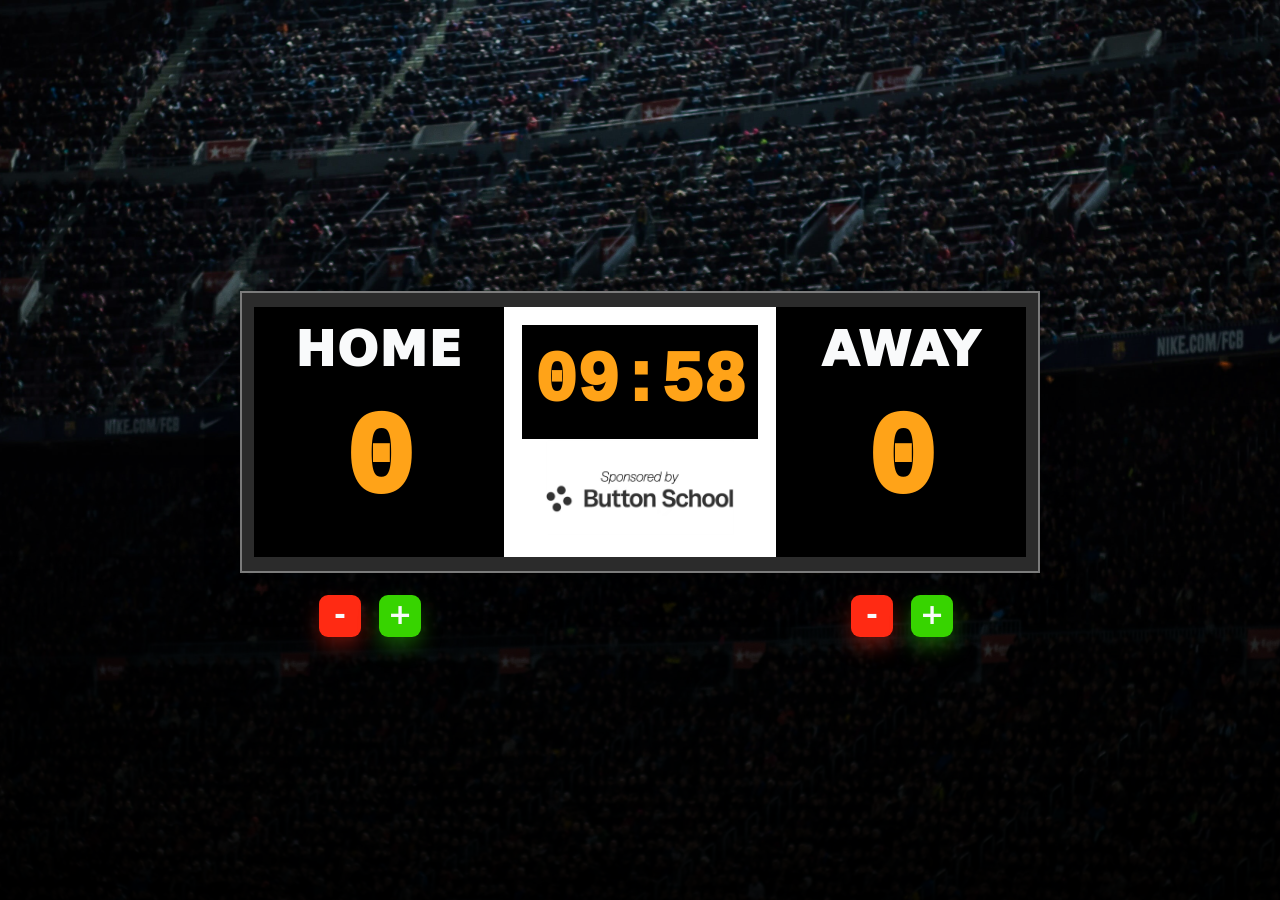
==== score-keeper/index.html @ 3a4feb47 "Initial commit: Score Keeper app" ====
<!doctype html>
<html lang="en">
  <head>
    <meta charset="UTF-8" />
    <meta name="viewport" content="width=device-width, initial-scale=1.0" />
    <title>Score Keeper</title>
    <link rel="stylesheet" href="style.css" />
  </head>
  <body>
    <div class="app">
      <div class="scoreboard-shell" aria-label="Scoreboard">
        <div id="callout" class="callout" aria-live="polite"></div>

        <div class="scoreboard" role="group" aria-label="Scoreboard">
          <div class="team team-a">
            <div class="team-name">HOME</div>
            <span id="team-a-score" class="score-value">0</span>
          </div>

          <div class="center-panel">
            <div class="timer-box" aria-label="Game timer">
              <div id="timer-value" class="timer-value">10:00</div>
            </div>
            <div aria-label="Banner placeholder">
              <img
                class="banner-img"
                src="placeholder.png"
                alt="Placeholder banner image"
              />
            </div>
          </div>

          <div class="team team-b">
            <div class="team-name">AWAY</div>
            <span id="team-b-score" class="score-value">0</span>
          </div>
        </div>

        <div class="floating-controls" aria-label="Score controls">
          <div class="team-controls">
            <button
              class="btn btn-minus"
              type="button"
              onclick="decrementTeamA()"
            >
            <span>-</span>
            </button>
            <button
              class="btn btn-plus"
              type="button"
              onclick="incrementTeamA()"
            >
            <span>+</span>
            </button>
          </div>

          <div class="team-controls">
            <button
              class="btn btn-minus"
              type="button"
              onclick="decrementTeamB()"
            >
            <span>-</span>
            </button>
            <button
              class="btn btn-plus"
              type="button"
              onclick="incrementTeamB()"
            >
            <span>+</span>
            </button>
          </div>
        </div>
      </div>
    </div>
    <script src="script.js"></script>
  </body>
</html>
---- score-keeper/style.css ----
* {
  box-sizing: border-box;
  margin: 0;
  padding: 0;
  font-family: system-ui, -apple-system, BlinkMacSystemFont, "Segoe UI", sans-serif;
}

body {
  min-height: 100vh;
  display: flex;
  flex-direction: column;
  align-items: center;
  justify-content: center;
  position: relative;
  background-color: #000;
  background-image: url("stadium-background.jpg");
  background-repeat: no-repeat;
  background-position: center top;
  background-attachment: fixed;
  background-size: cover;
  color: #f9fafb;
  padding: 1.5rem;
}

.app {
  position: relative;
  z-index: 1;
}

body::before {
  content: "";
  position: fixed;
  inset: 0;
  z-index: 0;
  pointer-events: none;

  /* Black at the bottom of the viewport -> fades to transparent as it goes up. */
  background: linear-gradient(
    to top,
    rgba(0, 0, 0, 0.92) 0%,
    rgba(0, 0, 0, 0.7) 25%,
    rgba(0, 0, 0, 0.25) 55%,
    rgba(0, 0, 0, 0) 80%
  );
}

.app {
  width: 800px;
  max-width: 100%;
  display: flex;
  flex-direction: column;
  align-items: center;
}

.scoreboard-shell {
  width: 800px;
  max-width: 100%;
  position: relative;
  padding-top: 1.75rem;
}

.scoreboard {
  width: 100%;
  background: #2b2b2b;
  border: 2px solid #7b7b7b;
  border-radius: 0;
  padding: 14px;
  box-shadow: 0 18px 30px rgba(0, 0, 0, 0.35);

  display: grid;
  grid-template-columns: 250px 272px 250px;
  gap: 0;
  align-items: start;
  justify-content: center;
}

.callout {
  position: absolute;
  font-family: ui-monospace, SFMono-Regular, Menlo, Monaco, Consolas, "Liberation Mono",
  "Courier New", monospace;
  left: 50%;
  top: 0;
  transform: translateX(-50%) translateY(8px);
  opacity: 0;
  padding: 0;
  background: transparent;
  border: none;
  color: #f59e0b;
  font-weight: 1000;
  font-size: 1rem;
  letter-spacing: 0.01em;
  text-shadow: 0 2px 14px rgba(0, 0, 0, 0.6);
  transition: opacity 0.15s ease, transform 0.15s ease;

  pointer-events: none;
  white-space: nowrap;
  max-width: 90%;
  overflow: hidden;
  text-overflow: ellipsis;
}

.callout.is-visible {
  opacity: 1;
  transform: translateX(-50%) translateY(0);
}

.team {
  aspect-ratio: 1 / 1;
  background: #000;
  border: none;
  border-radius: 0;
  padding: 18px 14px 14px;
  display: flex;
  flex-direction: column;
  align-items: center;
  justify-content: space-between;
}

.team-name {
  font-size: 3rem;
  font-weight: 950;
  letter-spacing: 0.03em;
  margin-bottom: 0;
  text-transform: uppercase;
  line-height: 1;
}

.score-value {
  display: grid;
  place-items: center;
  width: 160px;
  aspect-ratio: 1 / 1;
  margin-inline: auto;
  text-align: center;
  font-weight: 950;
  font-size: 7.2rem;
  line-height: 1;
  font-variant-numeric: tabular-nums;
  font-family: ui-monospace, SFMono-Regular, Menlo, Monaco, Consolas, "Liberation Mono",
    "Courier New", monospace;
  color: #ffa318;
}

.btn {
  appearance: none;
  border: none;
  border-radius: 9px;
  width: 42px;
  height: 42px;
  padding: 0;
  font-size: 1.8rem;
  font-weight: 900;
  line-height: 1;
  cursor: pointer;
  transition: transform 0.08s ease, box-shadow 0.08s ease, filter 0.15s ease;
  color: #f9fafb;
  display: inline-flex;
  align-items: center;
  justify-content: center;
}

.btn-minus {
  background: #ff2a13;
  box-shadow: 0 10px 20px rgba(255, 42, 19, 0.35);
}

.btn-plus {
  background: #37d400;
  box-shadow: 0 10px 20px rgba(55, 212, 0, 0.35);
}

.btn-minus span {
    transform: translateY(-2px);
  }
  
  .btn-plus span {
    transform: translateY(-2px);
  }


.btn:hover {
  transform: translateY(-1px);
  filter: brightness(1.03);
  box-shadow: 0 12px 20px rgba(0, 0, 0, 0.45);
}

.btn:active {
  transform: translateY(0);
  box-shadow: 0 8px 14px rgba(0, 0, 0, 0.4);
}

.btn:focus-visible {
  outline: 2px solid #facc15;
  outline-offset: 2px;
}

.timer-box {
  background: #000;
  border: 18px solid #fff;
  border-bottom-width: 0;
  padding: 22px 18px;
  display: flex;
  align-items: center;
  justify-content: center;
}

.center-panel {
  display: flex;
  flex-direction: column;
  background: #fff;
  height: 100%;
}

.banner-frame {
  background: #fff;
  padding: 0 18px 18px;
}

.banner-img {
  width: 70%;
  object-fit: contain;
  object-position: center;
  display: block;
  margin: 0 auto;
}

.timer-value {
  font-family: ui-monospace, SFMono-Regular, Menlo, Monaco, Consolas, "Liberation Mono",
    "Courier New", monospace;
  color: #ffa318;
  font-weight: 950;
  font-size: 4.4rem;
  line-height: 1;
  font-variant-numeric: tabular-nums;
}

.floating-controls {
  width: 100%;
  margin-top: 22px;
  display: grid;
  grid-template-columns: 260px 272px 260px;
  align-items: center;
  column-gap: 0;
  padding: 0 0px;
}

.floating-controls .team-controls {
  display: flex;

  align-items: center;
  gap: 18px;
}

.floating-controls .team-controls:first-child {
  grid-column: 1;
  justify-content: center;
}

.floating-controls .team-controls:last-child {
  grid-column: 3;
  justify-content: center;
}

@media (max-width: 760px) {
  .scoreboard-shell {
    padding-top: 1.25rem;
  }

  .scoreboard {
    grid-template-columns: 1fr;
    gap: 10px;
  }

  .callout {
    left: 50%;
    top: 0;
    font-size: 0.9rem;
  }

  .floating-controls {
    grid-template-columns: 1fr;
    row-gap: 0.75rem;
    margin-top: 18px;
    padding: 0;
  }

  .floating-controls .team-controls {
    grid-column: auto !important;
    justify-content: center;
  }

  .team {
    min-height: auto;
  }

  .banner-img {
    height: 120px;
  }
}

@media (min-width: 2500px) {
  /* Very large screens: keep it simple and show a solid black background. */
  body {
    background-image: none;
    background-color: #000;
  }
}
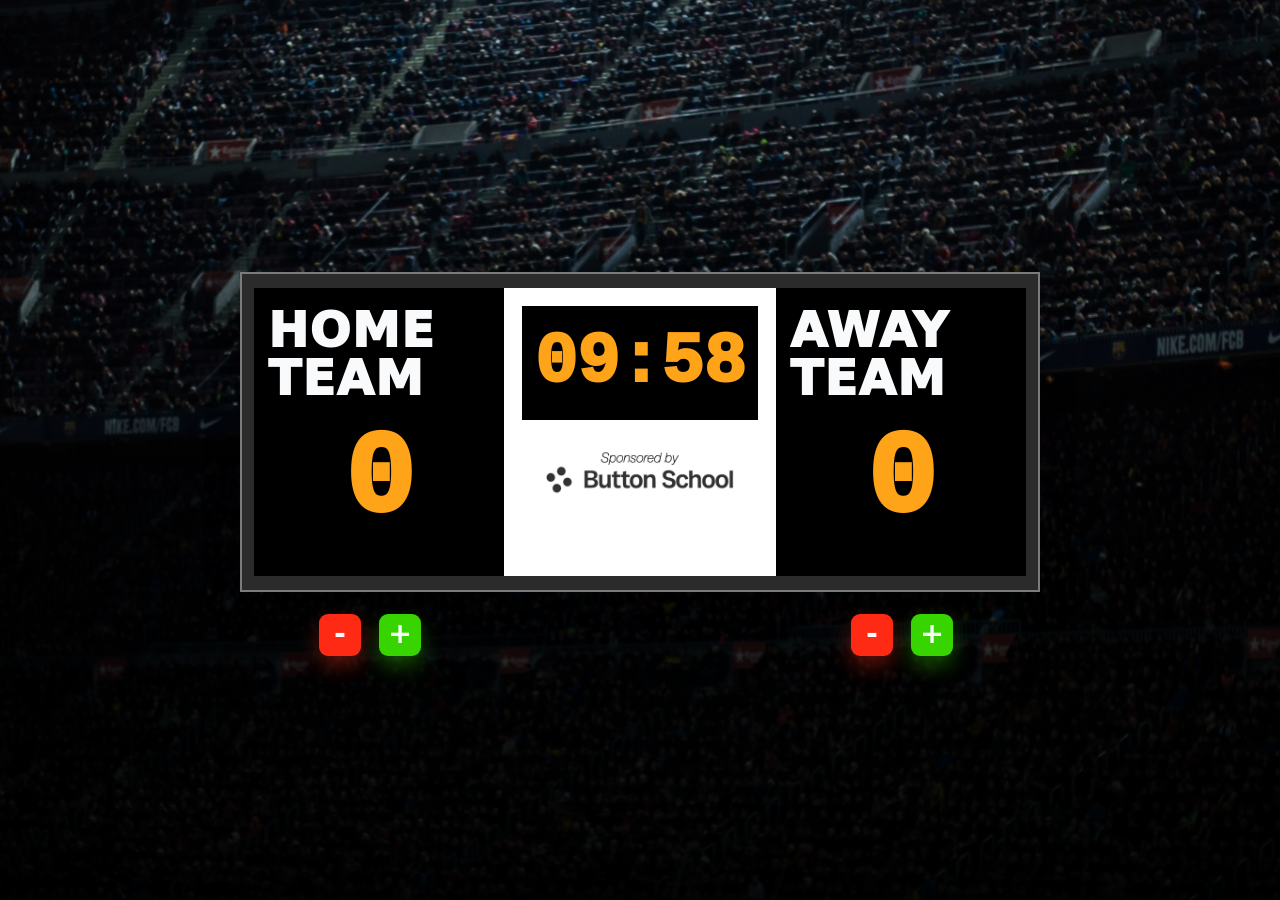
==== commit 3ad77a64: "Add the word team" ====
--- a/score-keeper/index.html
+++ b/score-keeper/index.html
@@ -13,7 +13,7 @@
 
         <div class="scoreboard" role="group" aria-label="Scoreboard">
           <div class="team team-a">
-            <div class="team-name">HOME</div>
+            <div class="team-name">HOME TEAM</div>
             <span id="team-a-score" class="score-value">0</span>
           </div>
 
@@ -31,7 +31,7 @@
           </div>
 
           <div class="team team-b">
-            <div class="team-name">AWAY</div>
+            <div class="team-name">AWAY TEAM</div>
             <span id="team-b-score" class="score-value">0</span>
           </div>
         </div>
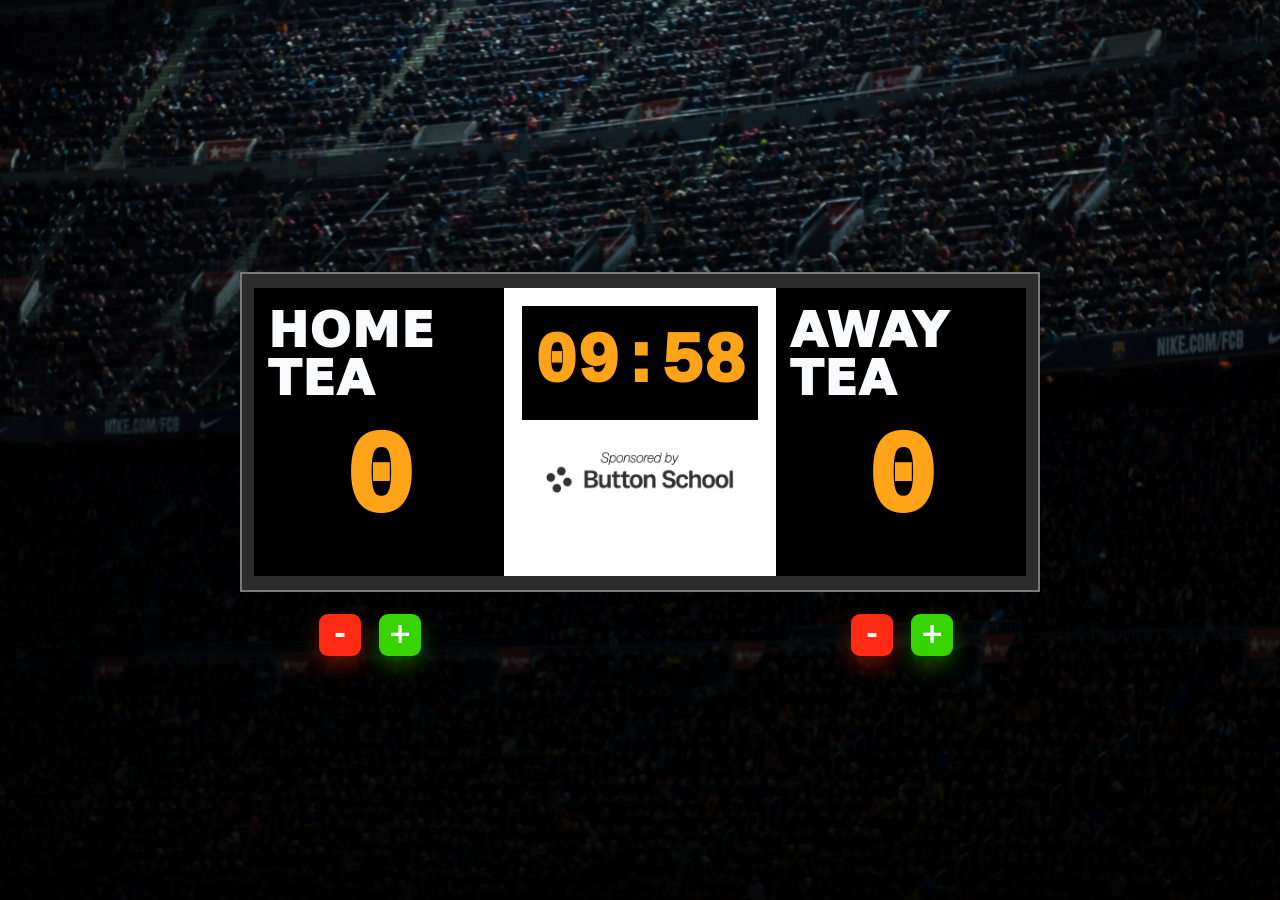
==== commit b9bc08bb: "removed m" ====
--- a/score-keeper/index.html
+++ b/score-keeper/index.html
@@ -13,7 +13,7 @@
 
         <div class="scoreboard" role="group" aria-label="Scoreboard">
           <div class="team team-a">
-            <div class="team-name">HOME TEAM</div>
+            <div class="team-name">HOME TEA</div>
             <span id="team-a-score" class="score-value">0</span>
           </div>
 
@@ -31,7 +31,7 @@
           </div>
 
           <div class="team team-b">
-            <div class="team-name">AWAY TEAM</div>
+            <div class="team-name">AWAY TEA</div>
             <span id="team-b-score" class="score-value">0</span>
           </div>
         </div>
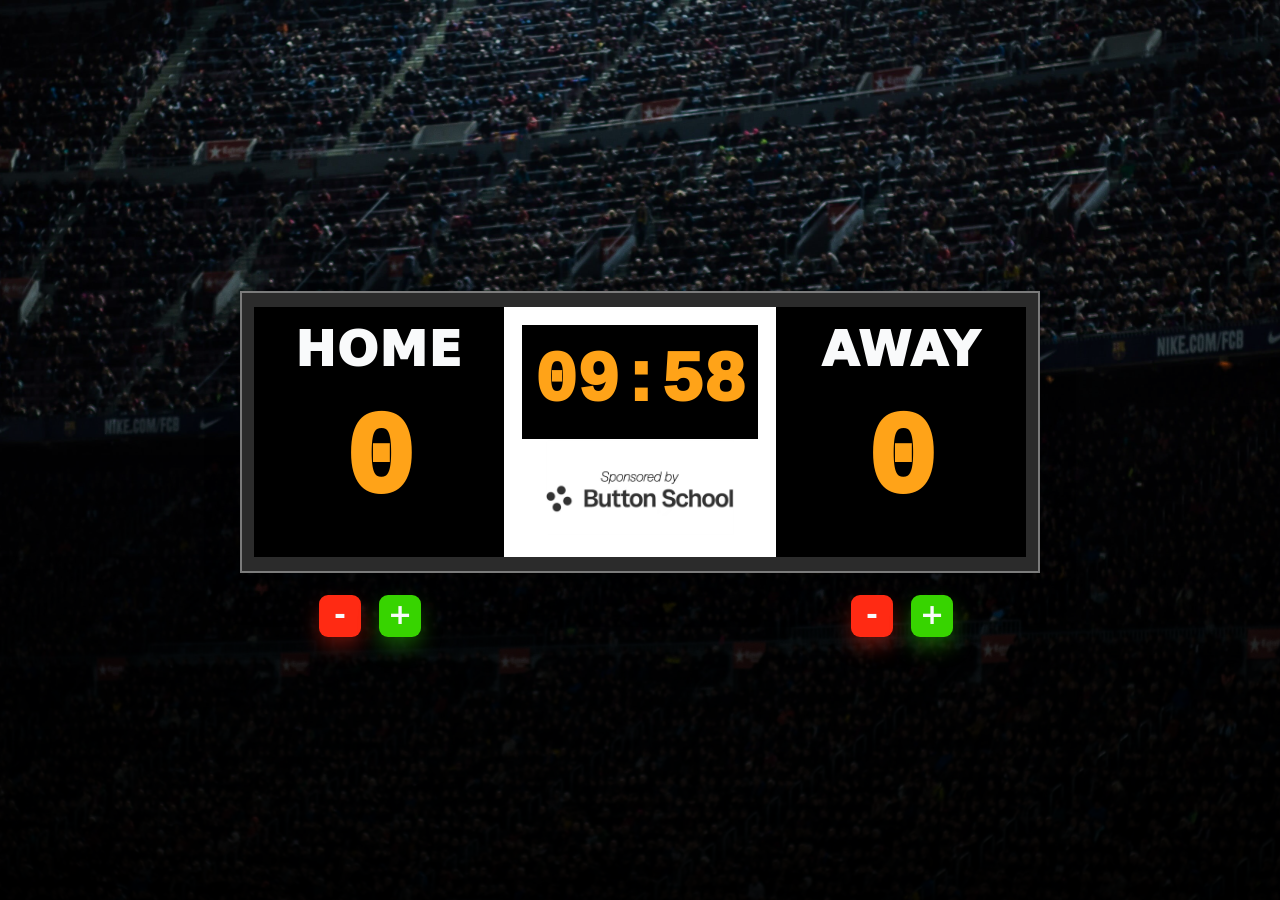
==== commit 3781417e: "back to just team" ====
--- a/score-keeper/index.html
+++ b/score-keeper/index.html
@@ -13,7 +13,7 @@
 
         <div class="scoreboard" role="group" aria-label="Scoreboard">
           <div class="team team-a">
-            <div class="team-name">HOME TEA</div>
+            <div class="team-name">HOME</div>
             <span id="team-a-score" class="score-value">0</span>
           </div>
 
@@ -31,7 +31,7 @@
           </div>
 
           <div class="team team-b">
-            <div class="team-name">AWAY TEA</div>
+            <div class="team-name">AWAY</div>
             <span id="team-b-score" class="score-value">0</span>
           </div>
         </div>
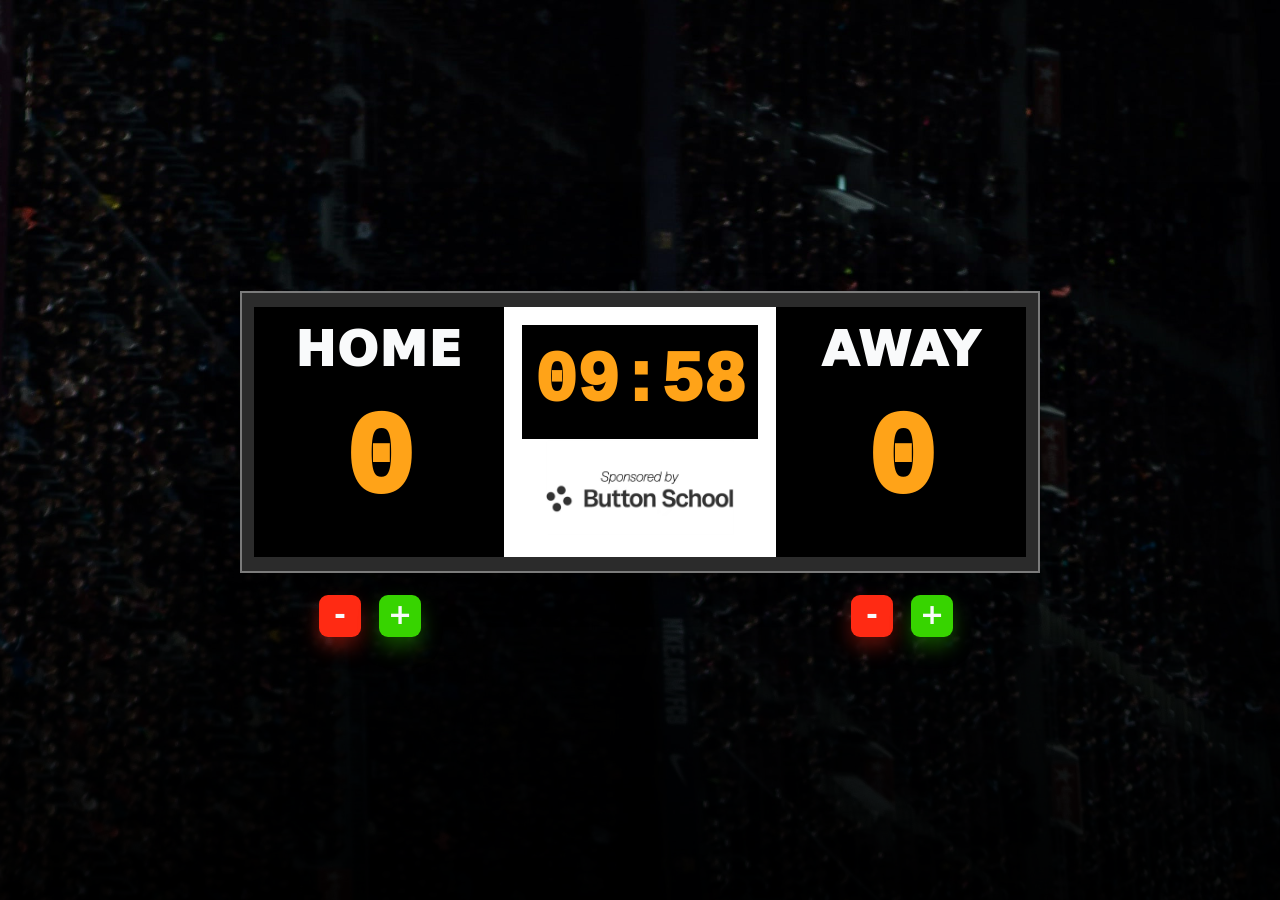
==== commit 0a576db5: "fixed button centering and move callout to below scoreboard" ====
--- a/score-keeper/index.html
+++ b/score-keeper/index.html
@@ -5,11 +5,12 @@
     <meta name="viewport" content="width=device-width, initial-scale=1.0" />
     <title>Score Keeper</title>
     <link rel="stylesheet" href="style.css" />
-  </head>
+    <link rel="preconnect" href="https://fonts.googleapis.com">
+    <link rel="preconnect" href="https://fonts.gstatic.com" crossorigin>
+    <link href="https://fonts.googleapis.com/css2?family=Bangers&family=Inter:ital,opsz,wght@0,14..32,100..900;1,14..32,100..900&display=swap" rel="stylesheet">  </head>
   <body>
     <div class="app">
       <div class="scoreboard-shell" aria-label="Scoreboard">
-        <div id="callout" class="callout" aria-live="polite"></div>
 
         <div class="scoreboard" role="group" aria-label="Scoreboard">
           <div class="team team-a">
@@ -54,6 +55,8 @@
             </button>
           </div>
 
+          <div id="callout" class="callout" aria-live="polite"></div>
+
           <div class="team-controls">
             <button
               class="btn btn-minus"
--- a/score-keeper/style.css
+++ b/score-keeper/style.css
@@ -75,33 +75,42 @@
 }
 
 .callout {
-  position: absolute;
-  font-family: ui-monospace, SFMono-Regular, Menlo, Monaco, Consolas, "Liberation Mono",
-  "Courier New", monospace;
-  left: 50%;
-  top: 0;
-  transform: translateX(-50%) translateY(8px);
+  grid-column: 2;
+  justify-self: center;
+
   opacity: 0;
+  transform: translateY(8px);
+
+  font-family: 'Bangers', cursive;
+  font-size: 1.4rem;
+  line-height: 1;
+  text-transform: uppercase;
+  letter-spacing: 0.06em;
+  text-align: center;
+
+  color: #f59e0b;
+  text-shadow:
+    0 2px 0 rgba(0, 0, 0, 0.7),
+    0 6px 18px rgba(0, 0, 0, 0.6),
+    0 0 10px rgba(255, 120, 0, 0.6);
+
+  font-weight: normal;
   padding: 0;
   background: transparent;
   border: none;
-  color: #f59e0b;
-  font-weight: 1000;
-  font-size: 1rem;
-  letter-spacing: 0.01em;
-  text-shadow: 0 2px 14px rgba(0, 0, 0, 0.6);
+
   transition: opacity 0.15s ease, transform 0.15s ease;
 
   pointer-events: none;
   white-space: nowrap;
-  max-width: 90%;
+  max-width: 100%;
   overflow: hidden;
   text-overflow: ellipsis;
 }
 
 .callout.is-visible {
   opacity: 1;
-  transform: translateX(-50%) translateY(0);
+  transform: translateY(0) scale(1.1);
 }
 
 .team {
@@ -170,13 +179,12 @@
 }
 
 .btn-minus span {
-    transform: translateY(-2px);
-  }
-  
-  .btn-plus span {
-    transform: translateY(-2px);
-  }
-
+  transform: translateY(-2px);
+}
+
+.btn-plus span {
+  transform: translateY(-2px);
+}
 
 .btn:hover {
   transform: translateY(-1px);
@@ -241,14 +249,14 @@
   grid-template-columns: 260px 272px 260px;
   align-items: center;
   column-gap: 0;
-  padding: 0 0px;
+  padding: 0;
 }
 
 .floating-controls .team-controls {
   display: flex;
-
   align-items: center;
   gap: 18px;
+  margin-left: 0;
 }
 
 .floating-controls .team-controls:first-child {
@@ -272,8 +280,8 @@
   }
 
   .callout {
-    left: 50%;
-    top: 0;
+    grid-column: auto;
+    justify-self: center;
     font-size: 0.9rem;
   }
 
